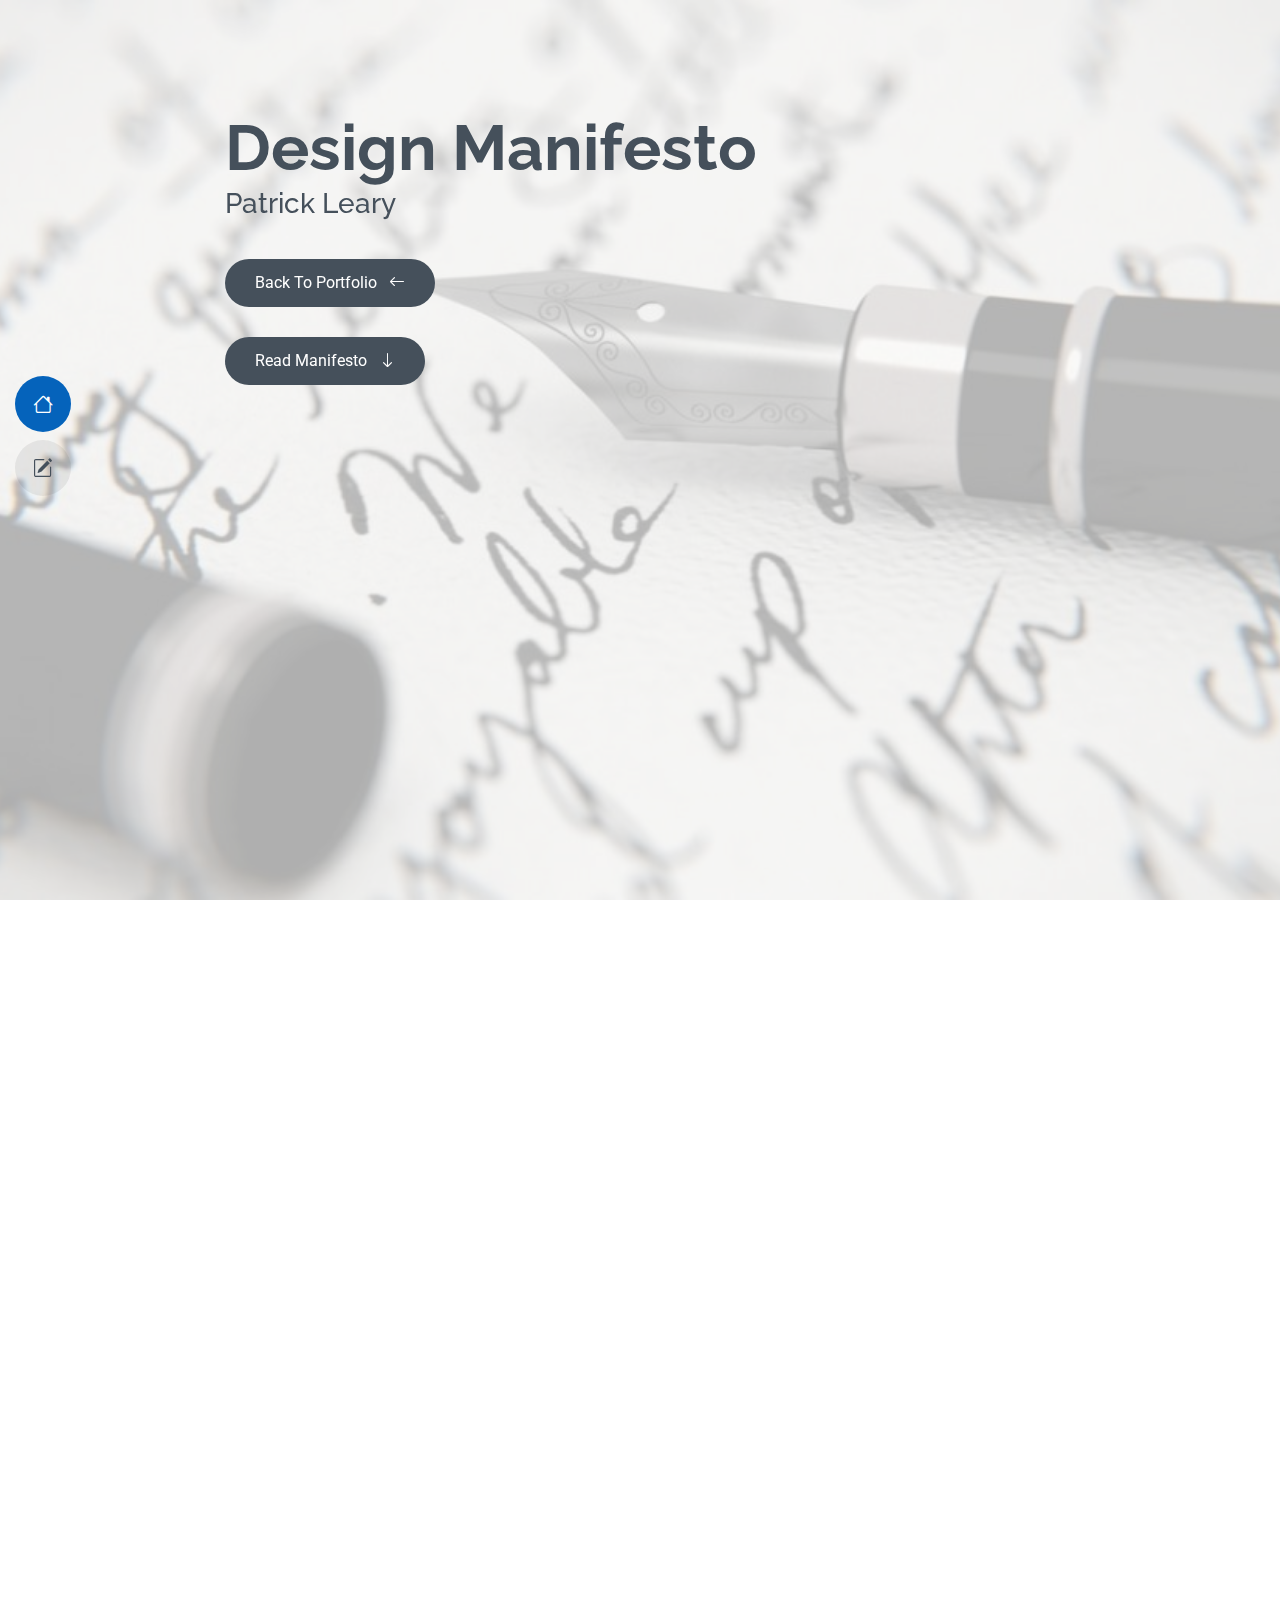
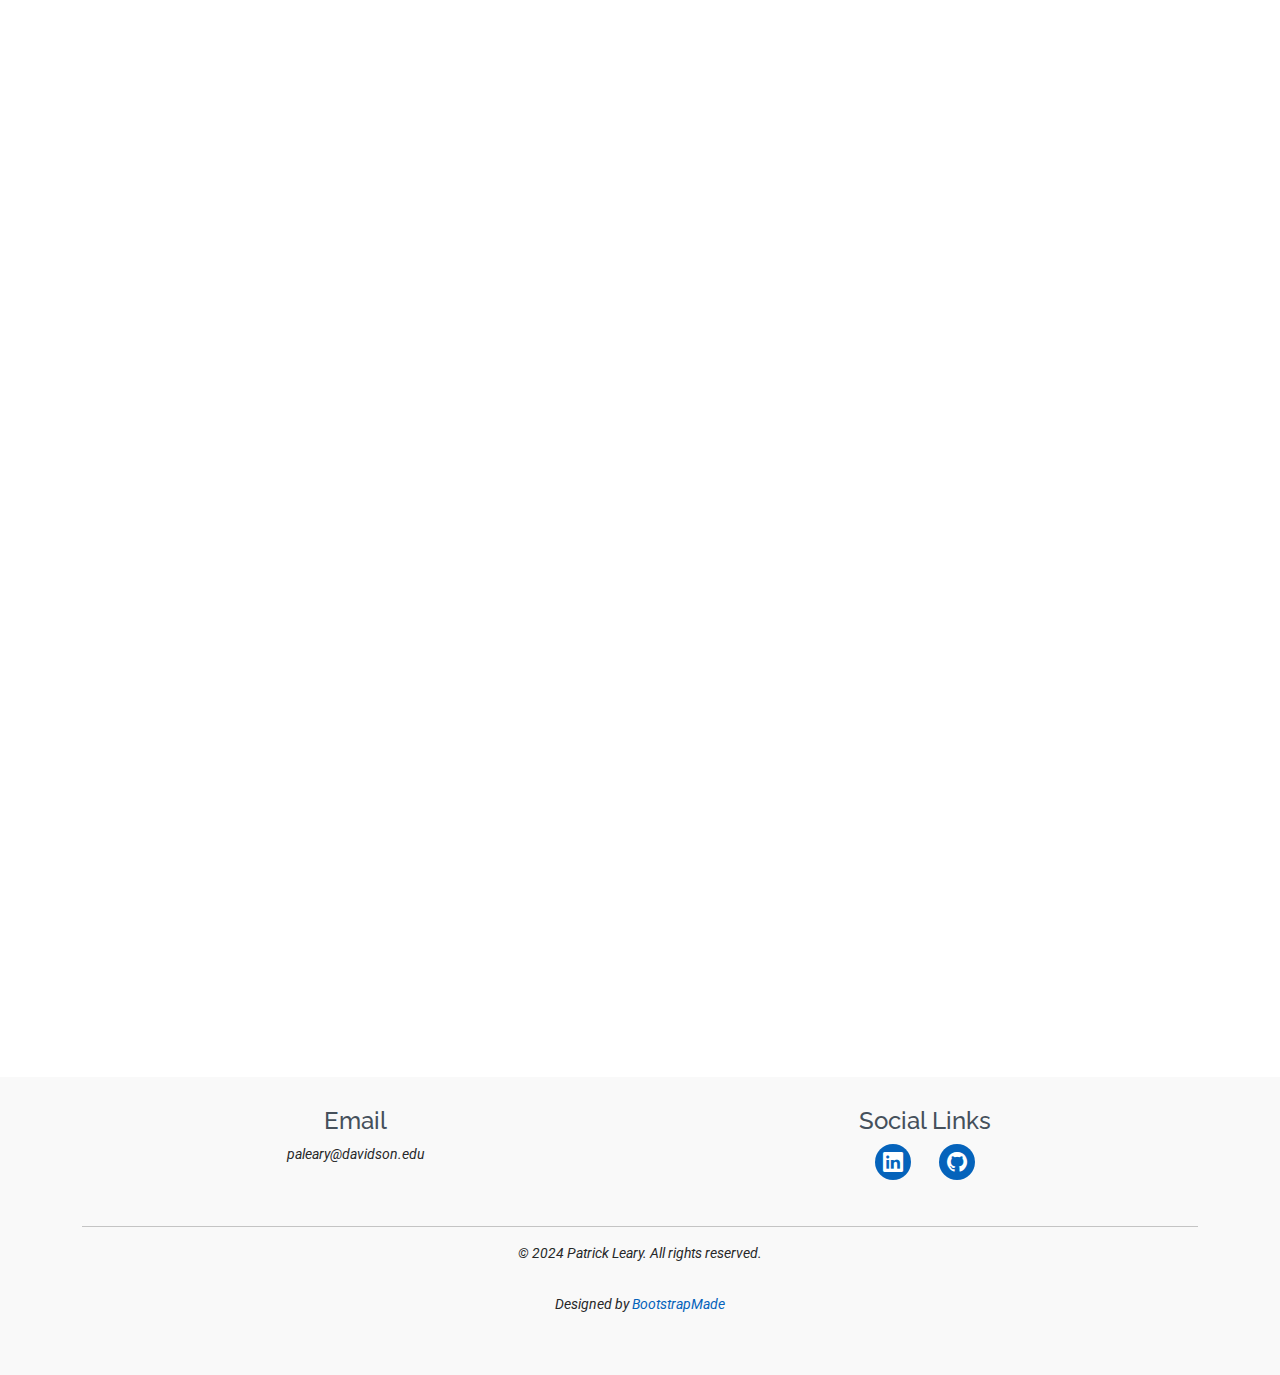
==== manifesto.html @ 6ae6a62d "Design manifesto first draft" ====
<!DOCTYPE html>
<html lang="en">
<head>
    <meta charset="utf-8">
    <meta content="width=device-width, initial-scale=1.0" name="viewport">
    <title>Design Manifesto</title>


    <!-- Fonts -->
    <link href="https://fonts.googleapis.com" rel="preconnect">
    <link href="https://fonts.gstatic.com" rel="preconnect" crossorigin>
    <link href="https://fonts.googleapis.com/css2?family=Roboto:ital,wght@0,100;0,300;0,400;0,500;0,700;0,900;1,100;1,300;1,400;1,500;1,700;1,900&family=Poppins:ital,wght@0,100;0,200;0,300;0,400;0,500;0,600;0,700;0,800;0,900;1,100;1,200;1,300;1,400;1,500;1,600;1,700;1,800;1,900&family=Raleway:ital,wght@0,100;0,200;0,300;0,400;0,500;0,600;0,700;0,800;0,900;1,100;1,200;1,300;1,400;1,500;1,600;1,700;1,800;1,900&display=swap" rel="stylesheet">

    <!-- Vendor CSS Files -->
    <link href="assets/vendor/bootstrap/css/bootstrap.min.css" rel="stylesheet">
    <link href="assets/vendor/bootstrap-icons/bootstrap-icons.css" rel="stylesheet">
    <link href="assets/vendor/aos/aos.css" rel="stylesheet">
    <link href="assets/vendor/glightbox/css/glightbox.min.css" rel="stylesheet">
    <link href="assets/vendor/swiper/swiper-bundle.min.css" rel="stylesheet">

    <!-- Main CSS File -->
    <link href="assets/css/main.css" rel="stylesheet">
</head>

<body>
    <header id="header" class="header d-flex flex-column justify-content-center">
        <i class="header-toggle d-xl-none bi bi-list"></i>

        <nav id="navmenu" class="navmenu">
        <ul>
            <li><a href="#home" class="active"><i class="bi bi-house navicon"></i><span>Home</span></a></li>
            <li><a href="#manifesto"><i class="bi bi-pencil-square navicon"></i><span>Manifesto</span></a></li>
        </ul>
        </nav> 
    </header>

    <main class="main">
        <!-- Hero Section -->
        <section id="home" class="hero section light-background">

            <img src="assets/img/Manifesto.jpg" alt="gray to blue gradient">
    
            <div class="container" data-aos="zoom-out" style="margin-top: -45vh;">
            <div class="row justify-content-center">
                <div class="col-lg-9">
                    <h2>Design Manifesto</h2>
                    <h3>Patrick Leary</h3>
                    <a href="index.html" class="animated-button" target="_blank">
                        Back To Portfolio
                        <i class="bi bi-arrow-left"></i>
                    </a>
                    <br>
                    <a href="#manifesto" class="animated-button">
                        Read Manifesto
                        <i class="bi bi-arrow-down"></i>
                    </a>
                </div>
            </div>
            </div>
    
        </section><!-- /Hero Section -->

        <section id="manifesto" class="section">
            <div class="container">
                <div class="row gy-4 justify-content-center">
                    <div class="col-lg-10">
                        <div id="intro" data-aos="fade-right">
                            <h2>Introduction</h2>
                            <p class="py-1" style="font-size: 1.2rem;">
                                Design is a powerful tool that frames how users interact with the world around them. During my semester in human computer interaction, I learned key aspects of the design process while working on four major design sprints: Design for Dimensions, Design for Understanding, Design for Another World, and Redesign and Extend. In the first design sprint, we redesigned Knotty & Board's website for three screen sizes. In the second, we created both analytical and persuasive data visualizations. Next, we created a video game in virtual reality. Finally, we redesigned our data visualizations into physical forms. While working on these projects and completing my individual homework assignments, I honed my skills in design and discovered crucial steps for creating a user-centered design. First, accessibility is paramount when creating a design. If the intended users are not able to use a product, then there is no point in making it. When attempting to make a design accessible, it is necessary to conduct user interviews. These interviews must be with people who will use the product but also span a wide range of users to learn a diverse set of needs. During the design process, it is crucial to iteratively design. This could be in the form of creating several sketches or receiving feedback from peers. This process allows for continuous refinement at every stage. Information must be discoverable through clear, consistent signifiers. If users cannot find the information, it might as well not be there. Lastly, data visualization is a very powerful tool in design. These visualizations can transform large datasets into digestible information. By applying these principles, designers are able to create impactful designs while also catering to their target audience.
                            </p>
                        </div>
                        <br>
                        
                        <div id="accessibility" data-aos="fade-right">
                            <h3>Accessibility</h3>
                            <p class="py-1" style="font-size: 1.2rem;">
                                When prototyping, including accessibility during the design process is paramount. While redesigning Knotty & Board's website, we immediately found accessibility issues. There were cases of white text on light-colored backgrounds and text that flowed off the page, making paragraphs unintelligible. When creating our new design, we kept accessibility at the forefront. We used the WebAIM checker to validate our color choices and to ensure that the font sizes were legible. While creating data visualizations in our second design sprint, we implemented a sequential color scheme and used prominent text to increase coherence. For our virtual reality project, we designed a gaze-based interaction system that allowed users to interact with objects simply by looking at them, removing the need for button presses. Additionally, we included audio feedback to clarify certain interactions. For our physical redesign project, we implemented further accessibility features, such as simplifying the color palette and using tactile elements like puffy paint. These accessibility features not only make the designs easier to understand but are essential for creating an effective product.
                            </p>
                        </div>
                        <br>
                        
                        <div id="interviews" data-aos="fade-right">
                            <h3>Interviews</h3>
                            <p class="py-1" style="font-size: 1.2rem;">
                                To make a design accessible, you must understand your audience. Interviews are an excellent way to identify the needs of target users and understand different perspectives on a given topic. When creating our persuasive visualization for the second design sprint, we gathered users' opinions on different visualizations to determine which one was the most persuasive. These interviews allowed us to create a more impactful design and saved us time later in the process, as we did not have to make large-scale changes after we started coding. While turning these visualizations into physical prototypes, we interviewed several people to find any issues with the original design. Then, we showed them our sketches for a physical version and received feedback on those as well. This information was essential, as creating physical prototypes is very time-consuming, so we needed to have definite designs before creating them. Finally, in one of my individual homework assignments, I worked on designing an app to track diabetes-related metrics. While it is important to get a wide range of perspectives from interviews, I only interviewed people with diabetes. This is because the target users for the app are people with diabetes, so it would not make sense to gather opinions from people who would not use the app later. Interviews help us identify the needs of target users, receive feedback on our designs, and decrease the amount of time spent prototyping in later stages.
                            </p>
                        </div>
                        <br>

                        <div id="iterative-design" data-aos="fade-right">
                            <h3>Iterative Design</h3>
                            <p class="py-1" style="font-size: 1.2rem;">
                                While designing, it is important to continuously improve the design. The projects I worked on this semester emphasize the importance of constantly refining designs throughout the design process. When reworking Knotty & Board's website, we created dozens of sketches before we started to work in Figma. This approach improved the quality of our final product and decreased the time spent in Figma, which is more time-consuming than creating sketches. For the second design sprint, we also used sketches to iteratively improve our visualizations and receive feedback on our designs to determine the best solutions. Additionally, we used GitHub to manage version control of our webpage, which allowed us to revert changes and improve the design process. In our virtual reality project, we conducted playtests to identify possible problems with our game. This allowed us to detect bugs faster and improve the game as we worked. In the redesign and extend project, we tested our own physical prototypes to determine their usability. We found that there was too much friction on the wooden board for our analytical physicalization, so we added tape to the sides and bottom to reduce friction and increase ease of use. Continuously improving designs is crucial for creating intuitive and user-friendly products.
                            </p>
                        </div>
                        <br>

                        <div id="signifiers" data-aos="fade-right">
                            <h3>Signifiers</h3>
                            <p class="py-1" style="font-size: 1.2rem;">
                                Effective signifiers bridge the gap between users' mental models and the system's functionality. This reduces cognitive load and enhances usability. Implementing clear and consistent signifiers throughout designs improves user experience and interaction. While creating our data visualizations, we did not properly incorporate signifiers into our design. When viewing the map of the United States, users are able to click on individual states to see more information, but there is no signifier of this interaction, so users do not engage with it. Additionally, in the persuasive line graph, users can hover over individual points to see more data, but again, there is nothing that signifies this interaction. I attempted to learn from these mistakes in the virtual reality game. When selecting a button, there is both an audio cue and the cursor shrinks until the button is selected. However, many users did not know that they had to look at the button to select it. Users eventually discovered this interaction but only through trial and error. To improve the design, I could have included instructions on the first playthrough so that users understood that the control system was gaze-based. These projects demonstrated that without clear signifiers, users cannot fully utilize a design.
                            </p>
                        </div>
                        <br>

                        <div id="data-visualization" data-aos="fade-right">
                            <h3>Data Visualization</h3>
                            <p class="py-1" style="font-size: 1.2rem;">
                                Data visualization can make large datasets understandable and persuasive. While users can interpret visualizations differently, designers hold immense power when creating visualizations to tell different stories. When displaying our analytical and persuasive visualizations about United States wildfires, some users thought that the analytical visualizations were persuasive. The visualization allowed users to see the number of wildfires caused by lightning strikes over time, which had the persuasive effect of showing users that these fires were becoming more extreme over time. Even without explicitly telling users anything, they were able to form a persuasive narrative in their minds. This effect was amplified by the fact that we then showed them persuasive visualizations, further convincing them of a certain narrative. Humans naturally seek patterns, so users will typically notice when visualizations suggest certain correlations. This is crucial to keep in mind when creating neutral visualizations; give the user as much information as possible so that they are able to draw their own conclusions.
                            </p>
                        </div>
                        <br>

                        <div id="conclusion" data-aos="fade-right">
                            <h3>Conclusion</h3>
                            <p class="py-1" style="font-size: 1.2rem;">
                                The principles discussed are crucial for making successful designs. When developing a product, interviews and iterative design improve its quality and accessibility, while including clear signifiers enables users to utilize the entire range of features. Each design sprint taught me valuable lessons. Design for Dimensions emphasized the importance of sketching before prototyping. Design for Understanding demonstrated how data visualization is key to portraying narratives, allowing users to create their own stories. Design for Another World revealed that even with signifiers, some interactions may remain unclear, especially in unfamiliar environments like virtual reality. Redesign and Extend showcased various ways to enhance design accessibility, featuring physicalizations as a great method to visualize data and reach a wider audience. Human computer interaction has not only improved my design skills but also taught me the ethics of designing for diverse users. These principles will guide me throughout my educational and professional career, helping me become both a better designer and more empathetic human being.
                            </p>
                        </div>
                    </div>
                </div>
            </div>
        </section>
    </main>

    <footer id="footer" class="footer position-relative light-background">
        <div class="container">
          <div class="row">
            <div class="col-lg-6">
              <h4>Email</h4>
              <p>paleary@davidson.edu</p>
            </div>
            <div class="col-lg-6">
              <h4>Social Links</h4>
              <div class="social-links text-center">
                <a href="https://www.linkedin.com/in/pleary03" target="_blank" class="linkedin"><i class="bi bi-linkedin"></i></a>
                <a href="https://github.com/patrick-leary" target="_blank" class="github"><i class="bi bi-github"></i></a>
              </div>
            </div>
          </div>
          <hr>
          <div class="row">
            <div class="col-md-12 text-center">
              <p>&copy; 2024 Patrick Leary. All rights reserved.</p>
              <p>Designed by <a href="https://bootstrapmade.com/" target="_blank">BootstrapMade</a></p>
            </div>
          </div>
        </div>
      </footer>

    <!-- Scroll Top -->
    <a href="#" id="scroll-top" class="scroll-top d-flex align-items-center justify-content-center"><i class="bi bi-arrow-up-short"></i></a>

    <!-- Preloader -->
    <div id="preloader"></div>

    <!-- Vendor JS Files -->
    <script src="assets/vendor/bootstrap/js/bootstrap.bundle.min.js"></script>
    <script src="assets/vendor/aos/aos.js"></script>
    <script src="assets/vendor/glightbox/js/glightbox.min.js"></script>
    <script src="assets/vendor/swiper/swiper-bundle.min.js"></script>

    <!-- Main JS File -->
    <script src="assets/js/main.js"></script>
</body>
</html>
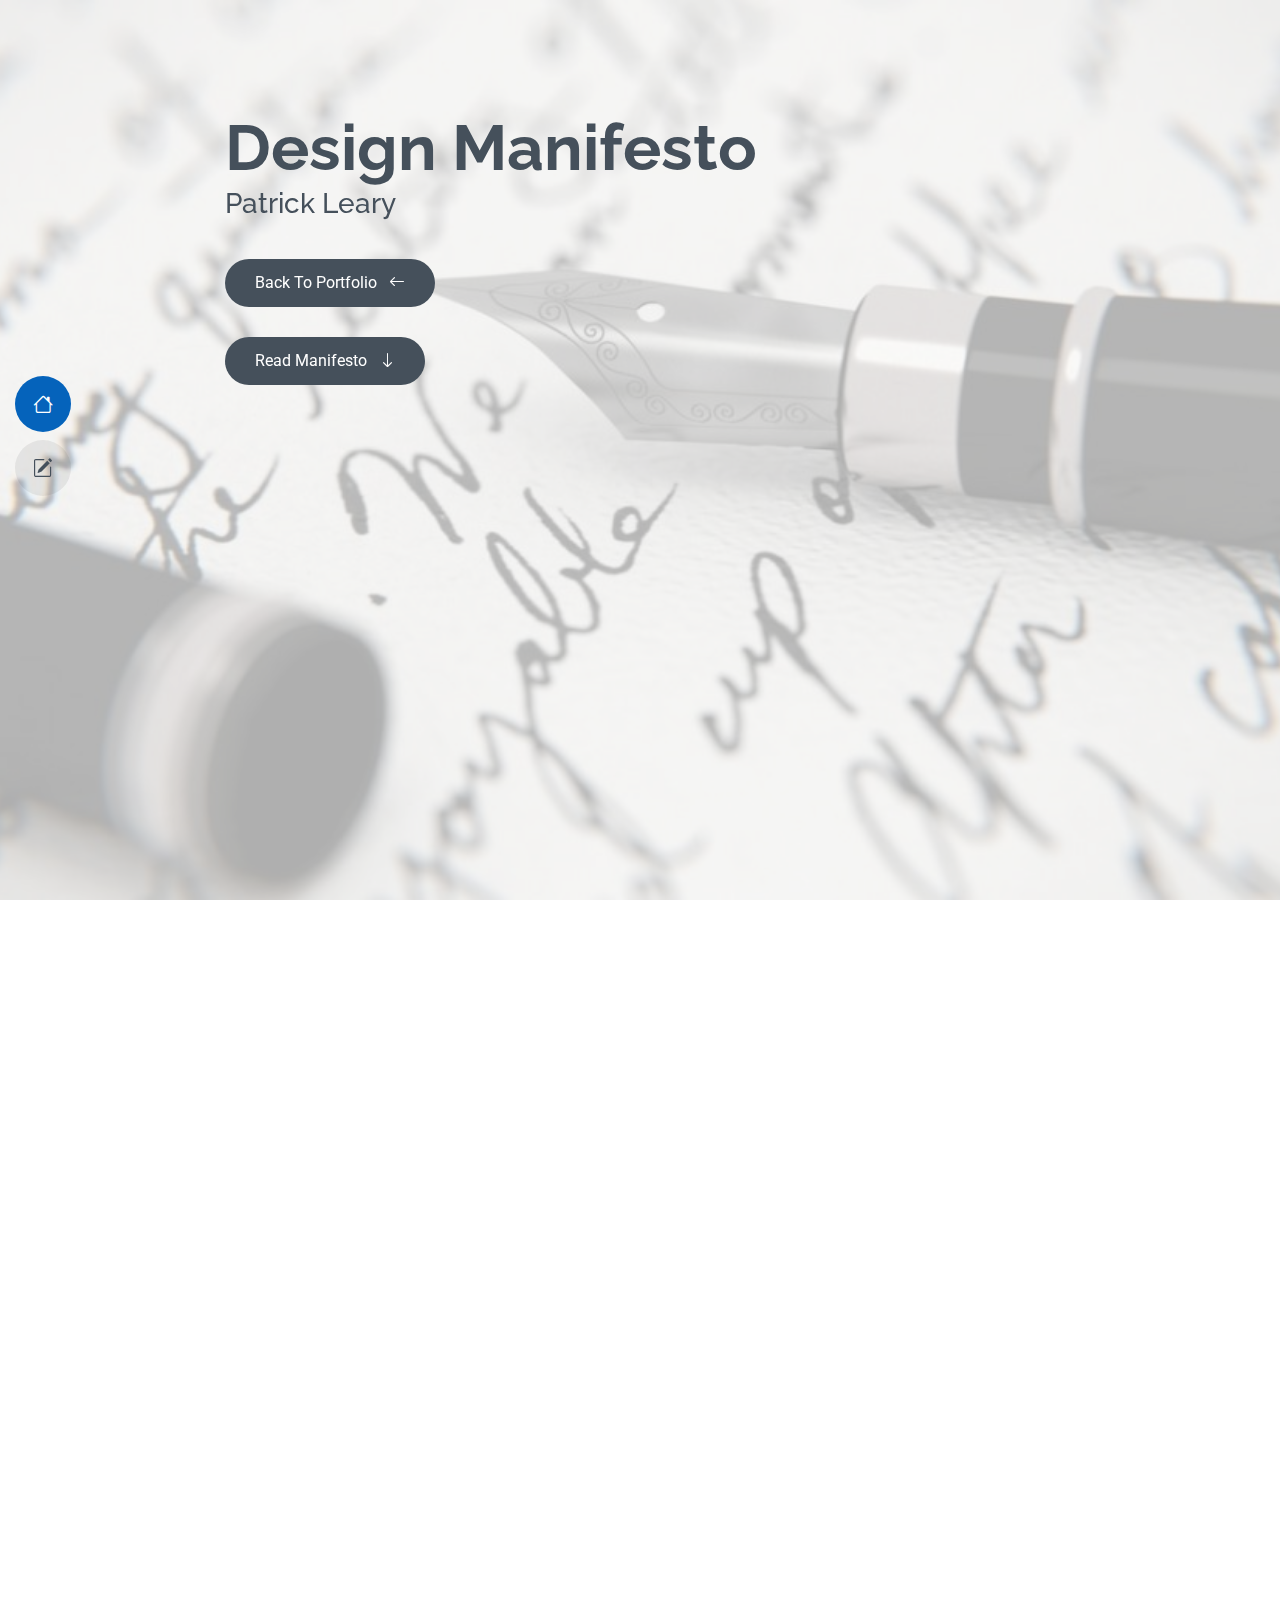
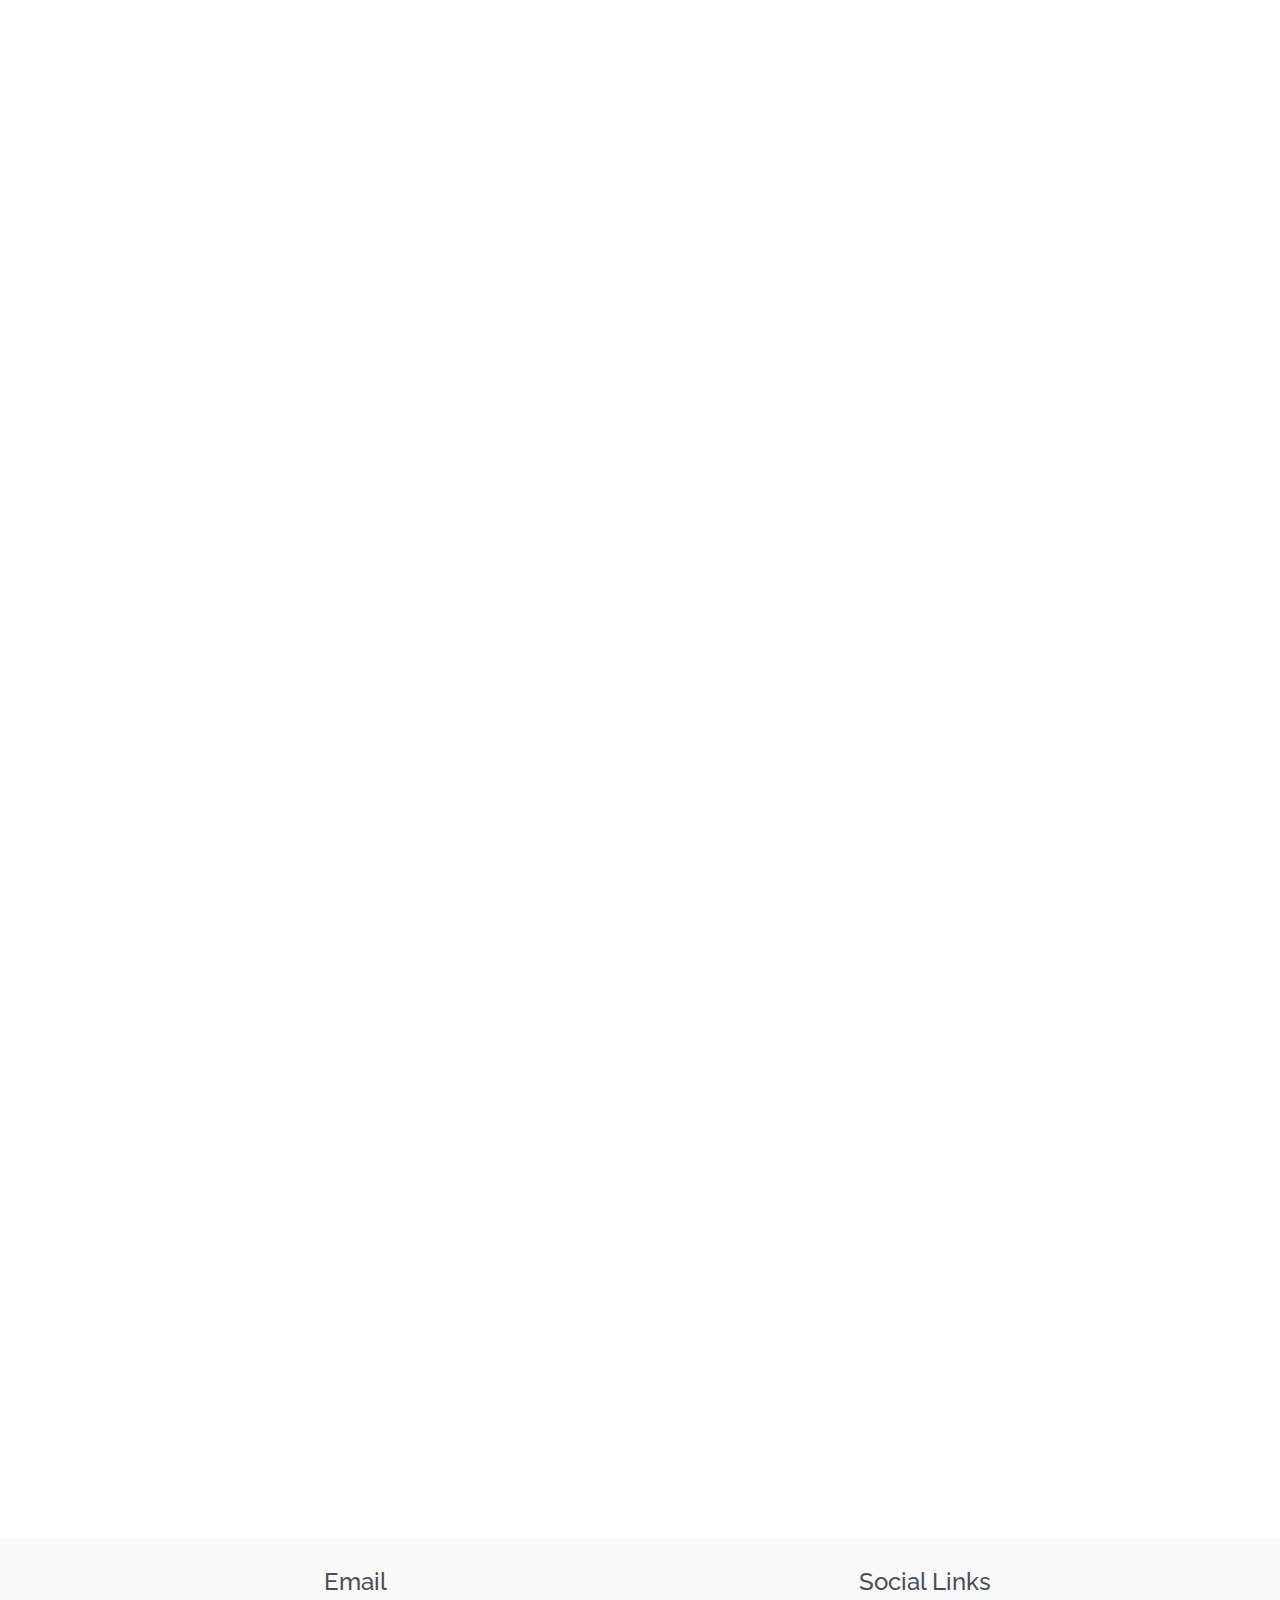
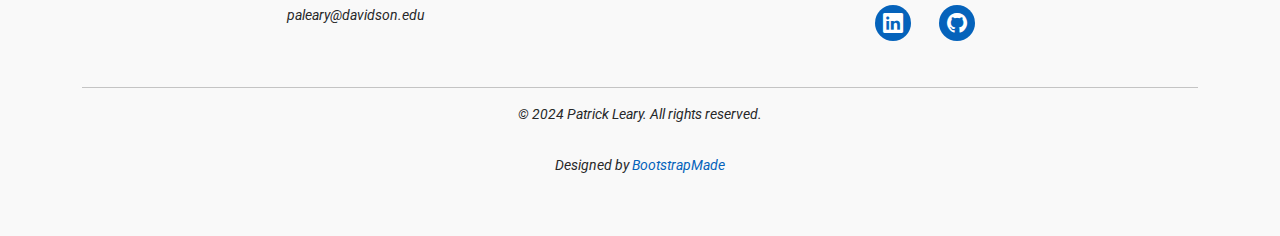
==== commit 6e7df020: "Second draft of manifesto and added images" ====
--- a/manifesto.html
+++ b/manifesto.html
@@ -67,15 +67,19 @@
                         <div id="intro" data-aos="fade-right">
                             <h2>Introduction</h2>
                             <p class="py-1" style="font-size: 1.2rem;">
-                                Design is a powerful tool that frames how users interact with the world around them. During my semester in human computer interaction, I learned key aspects of the design process while working on four major design sprints: Design for Dimensions, Design for Understanding, Design for Another World, and Redesign and Extend. In the first design sprint, we redesigned Knotty & Board's website for three screen sizes. In the second, we created both analytical and persuasive data visualizations. Next, we created a video game in virtual reality. Finally, we redesigned our data visualizations into physical forms. While working on these projects and completing my individual homework assignments, I honed my skills in design and discovered crucial steps for creating a user-centered design. First, accessibility is paramount when creating a design. If the intended users are not able to use a product, then there is no point in making it. When attempting to make a design accessible, it is necessary to conduct user interviews. These interviews must be with people who will use the product but also span a wide range of users to learn a diverse set of needs. During the design process, it is crucial to iteratively design. This could be in the form of creating several sketches or receiving feedback from peers. This process allows for continuous refinement at every stage. Information must be discoverable through clear, consistent signifiers. If users cannot find the information, it might as well not be there. Lastly, data visualization is a very powerful tool in design. These visualizations can transform large datasets into digestible information. By applying these principles, designers are able to create impactful designs while also catering to their target audience.
+                                Design is a powerful tool that frames how users interact with the world around them. During my semester in human computer interaction, I learned key aspects of the design process while working on four major design sprints: Design for Dimensions, Design for Understanding, Design for Another World, and Redesign and Extend. We redesigned the website for Knotty & Board, a local furniture and decor retailer, for three screen sizes in the first design sprint. In the second sprint, we created both analytical and persuasive data visualizations. Next, we created a web-based video game in virtual reality. Finally, we redesigned our data visualizations into physical forms. Through these projects and individual homework assignments, I honed my skills in design and discovered crucial steps for creating a user-centered design. First, accessibility is paramount when creating a design. If the intended users are not able to use a product, then there is no point in making it. When attempting to make a design accessible, it is necessary to conduct user interviews. These interviews must be with people who will use the product but also span a wide range of users to learn a diverse set of needs. During the design process, it is crucial to iteratively design. This could be in the form of creating several sketches or receiving feedback from peers. This process allows for continuous refinement at every stage. Information must be discoverable through clear, consistent signifiers. If users cannot find the information, it might as well not be there. Lastly, data visualization is a very powerful tool in design. These visualizations can transform large datasets into digestible information. These principles allow designers to create impactful solutions while catering to their target audience.
                             </p>
                         </div>
                         <br>
                         
                         <div id="accessibility" data-aos="fade-right">
                             <h3>Accessibility</h3>
+                            <figure class="manifesto-img">
+                                <img src="assets/img/PhysicalLineGraph.webp" class="img-fluid border rounded" alt="Line graph physicalization">
+                                <figcaption>Physical Line Graph Visualization</figcaption>
+                            </figure>
                             <p class="py-1" style="font-size: 1.2rem;">
-                                When prototyping, including accessibility during the design process is paramount. While redesigning Knotty & Board's website, we immediately found accessibility issues. There were cases of white text on light-colored backgrounds and text that flowed off the page, making paragraphs unintelligible. When creating our new design, we kept accessibility at the forefront. We used the WebAIM checker to validate our color choices and to ensure that the font sizes were legible. While creating data visualizations in our second design sprint, we implemented a sequential color scheme and used prominent text to increase coherence. For our virtual reality project, we designed a gaze-based interaction system that allowed users to interact with objects simply by looking at them, removing the need for button presses. Additionally, we included audio feedback to clarify certain interactions. For our physical redesign project, we implemented further accessibility features, such as simplifying the color palette and using tactile elements like puffy paint. These accessibility features not only make the designs easier to understand but are essential for creating an effective product.
+                                When prototyping, including accessibility during the design process is paramount. While redesigning Knotty & Board's website, we immediately found accessibility issues. There were cases of white text on light-colored backgrounds and text that flowed off the page, making paragraphs unintelligible. When creating our new design, we kept accessibility at the forefront. We used the WebAIM checker to validate our color choices and to ensure that font sizes were legible. While creating data visualizations in our second design sprint, we implemented a sequential color scheme and used prominent text to increase readability. For our virtual reality project, we designed a gaze-based interaction system that allowed users to interact with objects simply by looking at them, removing the need for button presses. Additionally, we included audio feedback to clarify certain interactions. For our physical redesign project, we implemented further accessibility features, such as simplifying the color palette and using tactile elements like puffy paint. These accessibility features not only make the designs easier to understand but are essential for creating an effective product.
                             </p>
                         </div>
                         <br>
@@ -83,31 +87,43 @@
                         <div id="interviews" data-aos="fade-right">
                             <h3>Interviews</h3>
                             <p class="py-1" style="font-size: 1.2rem;">
-                                To make a design accessible, you must understand your audience. Interviews are an excellent way to identify the needs of target users and understand different perspectives on a given topic. When creating our persuasive visualization for the second design sprint, we gathered users' opinions on different visualizations to determine which one was the most persuasive. These interviews allowed us to create a more impactful design and saved us time later in the process, as we did not have to make large-scale changes after we started coding. While turning these visualizations into physical prototypes, we interviewed several people to find any issues with the original design. Then, we showed them our sketches for a physical version and received feedback on those as well. This information was essential, as creating physical prototypes is very time-consuming, so we needed to have definite designs before creating them. Finally, in one of my individual homework assignments, I worked on designing an app to track diabetes-related metrics. While it is important to get a wide range of perspectives from interviews, I only interviewed people with diabetes. This is because the target users for the app are people with diabetes, so it would not make sense to gather opinions from people who would not use the app later. Interviews help us identify the needs of target users, receive feedback on our designs, and decrease the amount of time spent prototyping in later stages.
+                                To make a design accessible, you must understand your audience. Interviews are an excellent way to identify the needs of target users and understand different perspectives on a given topic. When creating our persuasive visualization for the second design sprint, we gathered users' opinions on different visualizations to determine which one was the most persuasive. These interviews allowed us to create a more impactful design and saved us time later in the process, as we did not have to make large-scale changes after we started coding. While turning these visualizations into physical prototypes, we interviewed several people to find any issues with the original design. Then, we showed them our sketches for a physical version and received feedback on those as well. This information was essential, as creating physical prototypes is very time-consuming, so we needed to have definite designs before creating them. Finally, in one of my individual homework assignments, I worked on designing an app to track diabetes-related metrics. While it is important to get a wide range of perspectives from interviews, I only interviewed people with diabetes. This is because the target users for the app are people with diabetes, so it would not make sense to gather opinions from people who never use the product. Interviews help us identify the needs of target users, receive feedback on our designs, and decrease the amount of time spent prototyping in later stages.
                             </p>
                         </div>
                         <br>
 
                         <div id="iterative-design" data-aos="fade-right">
                             <h3>Iterative Design</h3>
+                            <figure class="manifesto-img">
+                                <img src="assets/img/MapSketch.webp" class="img-fluid border rounded" alt="Analytical physicalization sketch">
+                                <figcaption>Analytical Physicalization Sketch</figcaption>
+                            </figure>
                             <p class="py-1" style="font-size: 1.2rem;">
-                                While designing, it is important to continuously improve the design. The projects I worked on this semester emphasize the importance of constantly refining designs throughout the design process. When reworking Knotty & Board's website, we created dozens of sketches before we started to work in Figma. This approach improved the quality of our final product and decreased the time spent in Figma, which is more time-consuming than creating sketches. For the second design sprint, we also used sketches to iteratively improve our visualizations and receive feedback on our designs to determine the best solutions. Additionally, we used GitHub to manage version control of our webpage, which allowed us to revert changes and improve the design process. In our virtual reality project, we conducted playtests to identify possible problems with our game. This allowed us to detect bugs faster and improve the game as we worked. In the redesign and extend project, we tested our own physical prototypes to determine their usability. We found that there was too much friction on the wooden board for our analytical physicalization, so we added tape to the sides and bottom to reduce friction and increase ease of use. Continuously improving designs is crucial for creating intuitive and user-friendly products.
+                                It is important to continuously improve a product during the design process. The projects I worked on this semester emphasize the importance of constantly refining designs throughout this process. When reworking Knotty & Board's website, we created dozens of sketches before working in Figma. This approach improved the quality of our final product and decreased the time spent in Figma, which is more time-consuming than creating sketches. For the second design sprint, we also used sketches to iteratively improve our visualizations and receive feedback on our designs to determine the best solutions. Additionally, we used GitHub to manage version control of our webpage, which allowed us to revert changes and improve the design process. In our virtual reality project, we conducted playtests to identify possible problems with our game. This allowed us to detect bugs faster and improve the game as we worked. In the redesign and extend project, we tested our own physical prototypes to determine their usability. We found that there was too much friction on the wooden board for our analytical physicalization, so we added tape to the sides and bottom to reduce friction and increase ease of use. Continuously improving designs is crucial for creating intuitive and user-friendly products.
                             </p>
                         </div>
                         <br>
 
                         <div id="signifiers" data-aos="fade-right">
                             <h3>Signifiers</h3>
+                            <figure class="manifesto-img">
+                                <img src="assets/img/GameOverVR.webp" class="img-fluid border rounded" alt="VR game over screen">
+                                <figcaption>Game Over Screen in VR</figcaption>
+                            </figure>
                             <p class="py-1" style="font-size: 1.2rem;">
-                                Effective signifiers bridge the gap between users' mental models and the system's functionality. This reduces cognitive load and enhances usability. Implementing clear and consistent signifiers throughout designs improves user experience and interaction. While creating our data visualizations, we did not properly incorporate signifiers into our design. When viewing the map of the United States, users are able to click on individual states to see more information, but there is no signifier of this interaction, so users do not engage with it. Additionally, in the persuasive line graph, users can hover over individual points to see more data, but again, there is nothing that signifies this interaction. I attempted to learn from these mistakes in the virtual reality game. When selecting a button, there is both an audio cue and the cursor shrinks until the button is selected. However, many users did not know that they had to look at the button to select it. Users eventually discovered this interaction but only through trial and error. To improve the design, I could have included instructions on the first playthrough so that users understood that the control system was gaze-based. These projects demonstrated that without clear signifiers, users cannot fully utilize a design.
+                                Effective signifiers bridge the gap between users' mental models and the system's functionality. Implementing clear and consistent signifiers throughout designs improves user experience and decreases cognitive load. While creating our data visualizations, we did not properly incorporate signifiers into our design. When viewing the map of the United States, users are able to click on individual states to see more information, but there is no signifier of this interaction, so users do not engage with it. Additionally, in the persuasive line graph, users can hover over individual points to see more data, but again, there is nothing that signifies this interaction. I attempted to learn from these mistakes in the virtual reality game. When selecting a button, there is both an audio cue and the cursor shrinks until the button is selected. However, many users did not know that they had to look at the button to select it. Users eventually discovered this interaction but only through trial and error. To improve the design, I could have included instructions on the first playthrough so that users understood that the control system was gaze-based. These projects demonstrated that without clear signifiers, users cannot fully utilize a design.
                             </p>
                         </div>
                         <br>
 
                         <div id="data-visualization" data-aos="fade-right">
                             <h3>Data Visualization</h3>
+                            <figure class="manifesto-img">
+                                <img src="assets/img/MapVisualization.webp" class="img-fluid border rounded" alt="Wildfire Map Visualization">
+                                <figcaption>Wildfire Map Visualization</figcaption>
+                            </figure>
                             <p class="py-1" style="font-size: 1.2rem;">
-                                Data visualization can make large datasets understandable and persuasive. While users can interpret visualizations differently, designers hold immense power when creating visualizations to tell different stories. When displaying our analytical and persuasive visualizations about United States wildfires, some users thought that the analytical visualizations were persuasive. The visualization allowed users to see the number of wildfires caused by lightning strikes over time, which had the persuasive effect of showing users that these fires were becoming more extreme over time. Even without explicitly telling users anything, they were able to form a persuasive narrative in their minds. This effect was amplified by the fact that we then showed them persuasive visualizations, further convincing them of a certain narrative. Humans naturally seek patterns, so users will typically notice when visualizations suggest certain correlations. This is crucial to keep in mind when creating neutral visualizations; give the user as much information as possible so that they are able to draw their own conclusions.
+                                Data visualization can make large datasets understandable and persuasive. While users can interpret visualizations differently, designers hold immense power when creating visualizations to tell different stories. When displaying our analytical and persuasive visualizations about United States wildfires, some users thought that the analytical visualizations were persuasive. The visualization allowed users to see the number of wildfires caused by lightning strikes over time, which had the persuasive effect of showing users that these fires were becoming more extreme over time. Even without explicitly telling users anything, they were able to form a persuasive narrative in their minds. This effect was amplified when we showed them persuasive visualizations, further convincing them of a certain narrative. Humans naturally seek patterns, so users will typically notice when visualizations suggest certain correlations. This is crucial to keep in mind when creating neutral visualizations; give the user as much information as possible so that they are able to draw their own conclusions.
                             </p>
                         </div>
                         <br>
@@ -115,7 +131,7 @@
                         <div id="conclusion" data-aos="fade-right">
                             <h3>Conclusion</h3>
                             <p class="py-1" style="font-size: 1.2rem;">
-                                The principles discussed are crucial for making successful designs. When developing a product, interviews and iterative design improve its quality and accessibility, while including clear signifiers enables users to utilize the entire range of features. Each design sprint taught me valuable lessons. Design for Dimensions emphasized the importance of sketching before prototyping. Design for Understanding demonstrated how data visualization is key to portraying narratives, allowing users to create their own stories. Design for Another World revealed that even with signifiers, some interactions may remain unclear, especially in unfamiliar environments like virtual reality. Redesign and Extend showcased various ways to enhance design accessibility, featuring physicalizations as a great method to visualize data and reach a wider audience. Human computer interaction has not only improved my design skills but also taught me the ethics of designing for diverse users. These principles will guide me throughout my educational and professional career, helping me become both a better designer and more empathetic human being.
+                                The principles discussed are crucial for making successful designs. When developing a product, interviews and iterative design improve its quality and accessibility, while including clear signifiers enables users to utilize the entire range of features. Each design sprint taught me valuable lessons. Design for Dimensions emphasized the importance of sketching before prototyping. Design for Understanding demonstrated how data visualization is key to portraying narratives, allowing users to create their own stories. Design for Another World revealed that even with signifiers, some interactions may remain unclear, especially in unfamiliar environments like virtual reality. Redesign and Extend showcased various ways to enhance accessibility, featuring physicalizations as a great method to visualize data and reach a wider audience. Human computer interaction has not only improved my design skills but also taught me the ethics of designing for a diverse range of users. These principles will guide me throughout my educational and professional career, helping me become both a better designer and more empathetic human being.
                             </p>
                         </div>
                     </div>
--- a/assets/css/main.css
+++ b/assets/css/main.css
@@ -1514,4 +1514,9 @@
   font-size: 20px;
 }
 
-
+.manifesto-img {
+  float: right;
+  margin: 0 0 15px 15px;
+  max-width: 40%;
+  text-align: center;
+}
